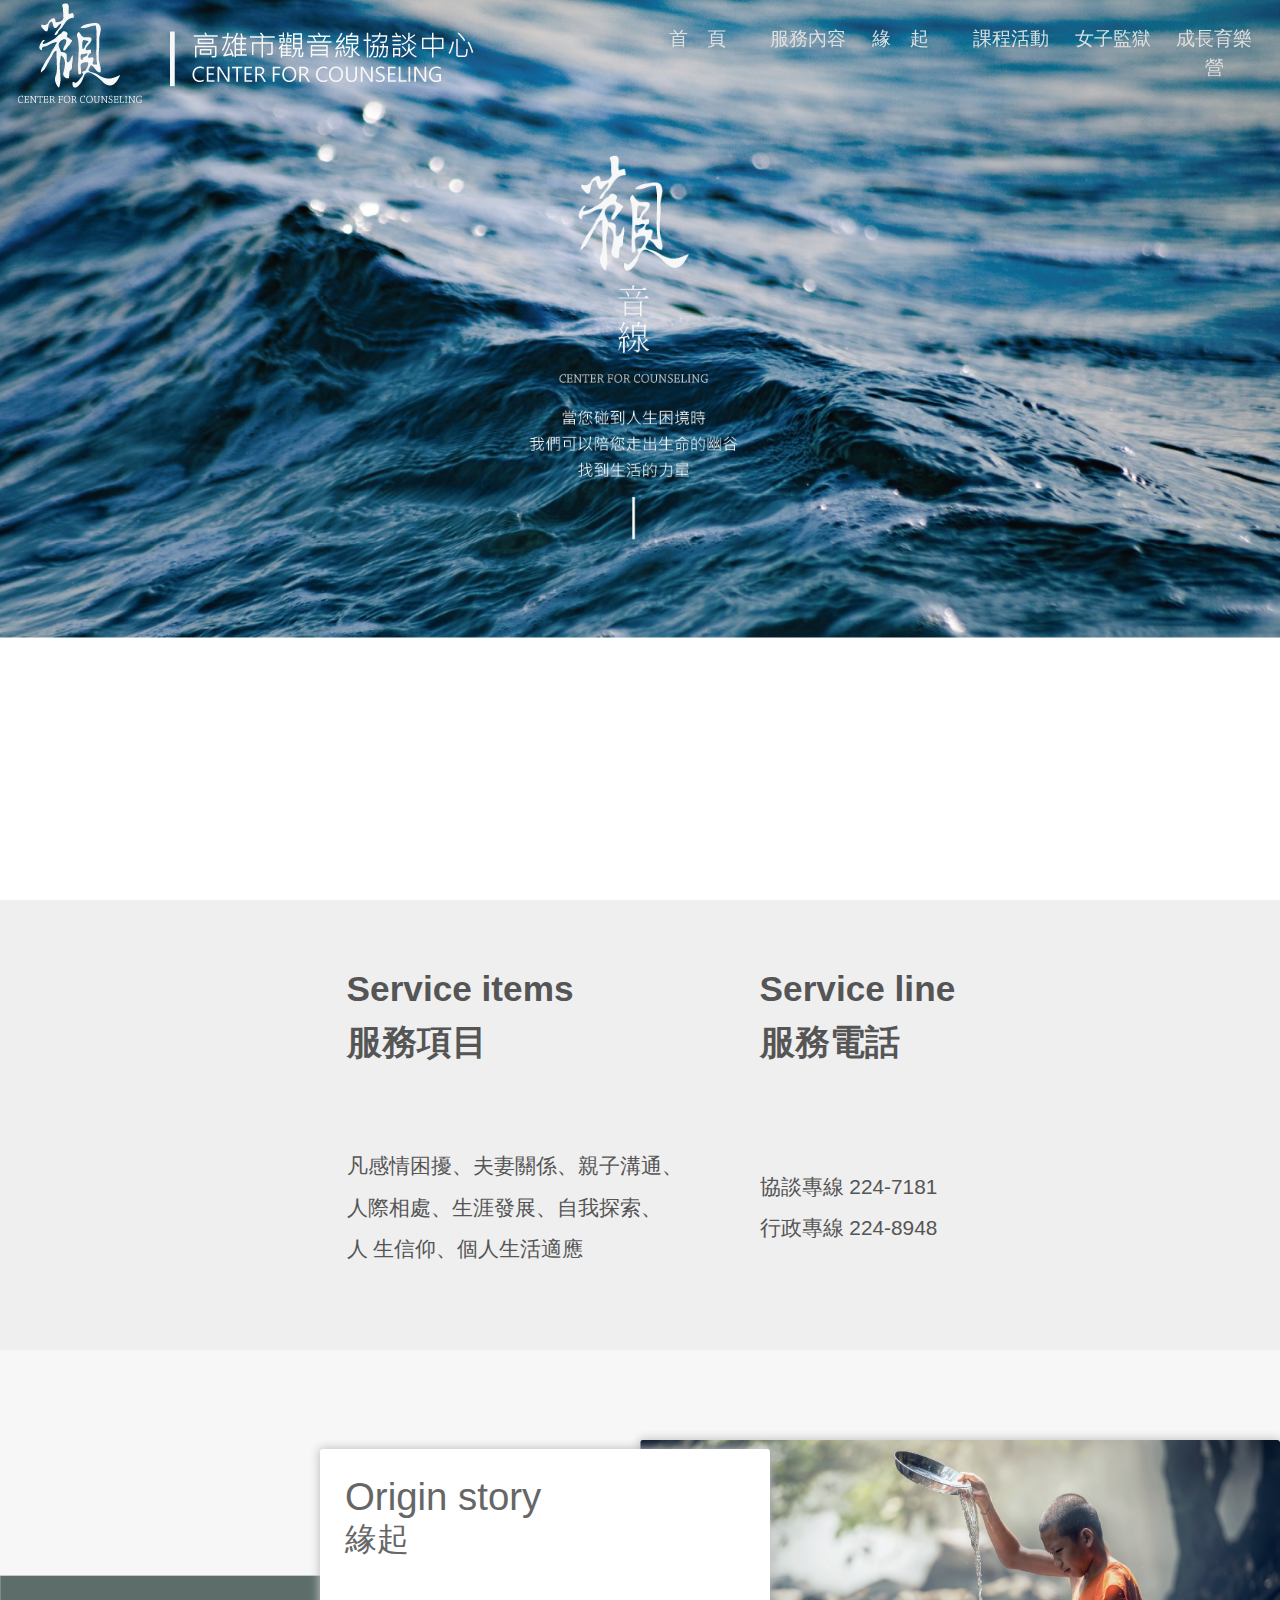
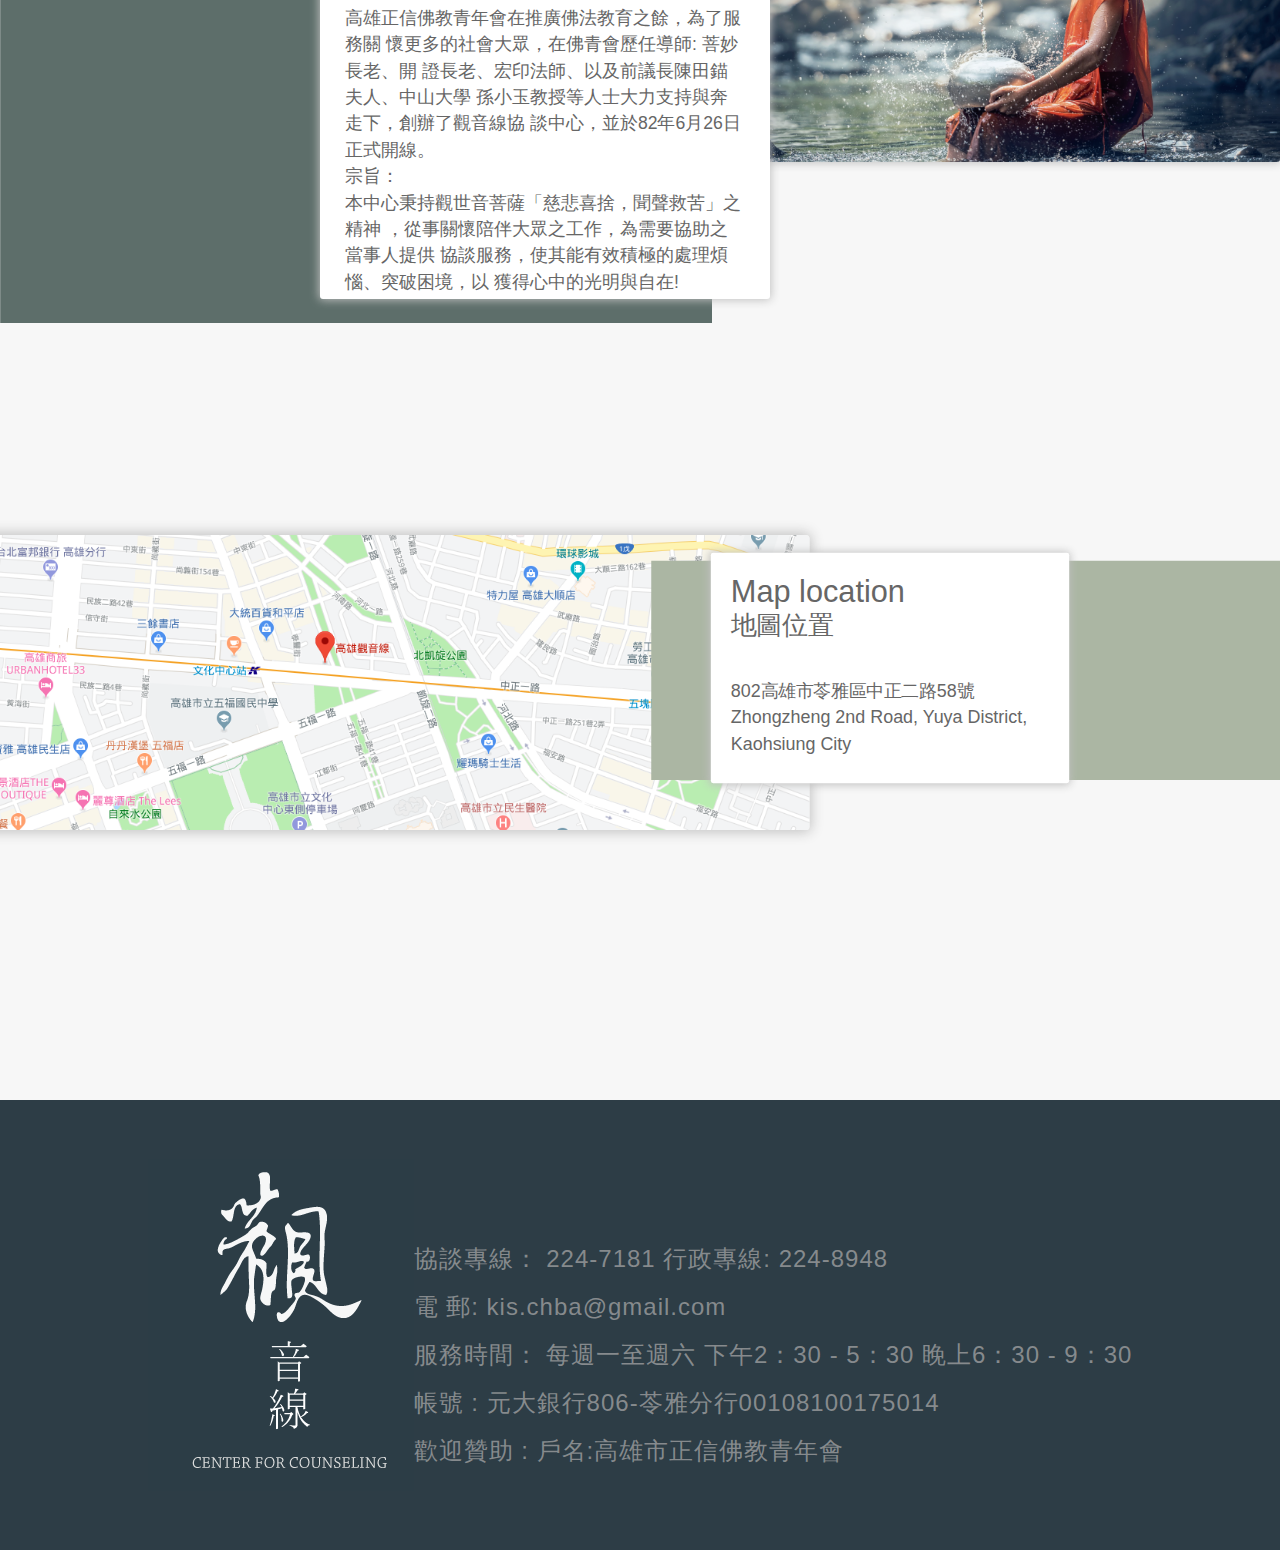
==== index.html @ 5aa3b1d0 "Revise index style" ====
<!DOCTYPE html>
<html lang="en" dir="ltr" id='main'>

<head>
  <script src="https://code.jquery.com/jquery-3.4.0.js" integrity="sha256-DYZMCC8HTC+QDr5QNaIcfR7VSPtcISykd+6eSmBW5qo=" crossorigin="anonymous"></script>
  <link href="https://stackpath.bootstrapcdn.com/bootstrap/4.3.1/css/bootstrap.min.css" rel="stylesheet" integrity="sha384-ggOyR0iXCbMQv3Xipma34MD+dH/1fQ784/j6cY/iJTQUOhcWr7x9JvoRxT2MZw1T" crossorigin="anonymous">
  <script src="https://stackpath.bootstrapcdn.com/bootstrap/4.3.1/js/bootstrap.min.js" integrity="sha384-JjSmVgyd0p3pXB1rRibZUAYoIIy6OrQ6VrjIEaFf/nJGzIxFDsf4x0xIM+B07jRM" crossorigin="anonymous"></script>
  <!-- <link href="index.css" rel="stylesheet"> -->
  <meta charset="utf-8">
  <title>高雄市觀音線協談中心</title>
  <script type="text/javascript">
  $(function() {
    const  w = Math.max(document.documentElement.clientWidth, window.innerWidth || 0);
    const  h = Math.max(document.documentElement.clientHeight, window.innerHeight || 0);

    $(window).scroll(function() {
      $('html').scrollTop() != 0 ? $('#nav').addClass('bb') : $('#nav').removeClass('bb');
    });

    $("#goService").click(function() {
      $([document.documentElement, document.body]).animate({
          scrollTop: $("#s2").offset().top - h * 0.11
      }, 300, 'swing');
    });

    $("#goStory").click(function() {
      $([document.documentElement, document.body]).animate({
          scrollTop: $("#s3").offset().top - h * 0.02
      }, 300, 'swing');
    });
  })
  </script>
  <style lang="">
    /* config */
    html {
      /* overflow: hidden; */
    }

    div {
      /* box-shadow: 0 0 0 1px silver; */
      background-position: center; /* Cente image */
      background-repeat: no-repeat; /* Do not repeat the image */
      background-size: contain; /* Resize the background image to cover the entire container */
    }

    .bb {
      opacity: 1;
      background: rgba(48,48,48, 0.9)!important;
      box-shadow: 0 1px 2px 0 silver;
    }
    /* config */

    /* header */
    

    #nav {
      background: transparent;
      display: flex;
      width: 100%;
      transition: .3s;
    }

    nav > a, nav > div {
      min-width: 50%;
      flex: 1;
    }

    .logo {
      background-image: url('./asset/index/LOGO.png');
      flex: 1;
    }

    .collapse.navbar-collapse {
      height: 100%;
    }

    .banner {
      background: transparent;
      color: #fff;
      width: 100%;
      height: 12vh;
      display: flex;
    }

    .navbar-nav {
      width: 100%;
      display: flex;
      padding-right: 15px;
    }

    .nav-link {
      color: rgb(222,222,222)!important;
      text-align: center;
      font-size: 1.2em;
      transition: .2s;
      /* cursor: pointer; */
    }

    .nav-link:hover {
      color: rgb(239,239,239)!important;
      cursor: pointer;

    }

    .nav-item {
      flex: 1;
    }

    .ls-1e {
      letter-spacing: 1em;
    }

    /* header */

    /* body */

    .main-container {
      /* overflow: auto;
      
      height: 100vh; */
      overflow-X: hidden;
    }

    .main-container::-webkit-scrollbar {
      width: 10px;
    }
    
    .main-container::-webkit-scrollbar-thumb {
      background: #666;
      border-radius: 20px;
    }

    .main-container::-webkit-scrollbar-track {
      background: rgba(48,48,48, 0.1);
      /* border-radius: 20px; */
    }

    section {
      width: 100%;
      position: relative;
    }

    .section-1 {
      height: 100vh;
      /* background-image: url('./asset/index/P1_1.png'); */
    }

    .section-1 img{
      transform: scale(1.15);
      width: 100%;
    }

    .section-2 {
      height: 50vh;
      background-color: rgb(239,239,240);
      display: flex;
      justify-content: center;
      align-self: center;
    }

    .service-info {
      width: 60%;
      table-layout: fixed;
      height: 85%;
      position: relative;
      left: 7%;
      top: 3%;
    }

    .service-info th {
      font-size: 2.2em!important;
    }

    .service-info th:nth-child(2) {
      padding: 30px
    }

    .service-info td {
      line-height: 2em;
      font-size: 1.3em;
    }

    .service-info td:nth-child(2) {
      padding: 30px
    }

    .service-info th, .service-info td {
      color: #555;
      /* text-align: center; */
    }

    .section-3 {
      height: 150vh;
      background-color: rgb(247,247,247);
      position: relative;
    }

    .p1 {
      right: 0;
      top: 10vh;
      z-index: 1;
    }
    .p1 img {
      width: 50vw;
    }

    .p2 {
      top: 11vh;
      left: 25vw;
      width: 30vw;
      min-width: 450px;
      height: 30vw;
      min-height: 450px;
      background: #fff;
      padding: 25px;
      z-index: 1;
      color: #666;
      font-size: 1.1em;
    }

    .p3 {
      top: 25vh;
    }

    .p3 img {
      width: 73%  ;
    }

    .p4 {
      width: 55vw;
      height: 40vh;
      top: 85vh;
    }

    .p4 img {
      width: 100%;
      transform: scale(1.3);
      margin-top: 6vh;
    }

    .p5 {
      transform: scale(0.8);
      width: 35vw;
      height: 32vh;
      top: 86vh;
      right: 13vw;
      background: #fff;
      
      padding: 25px;
      z-index: 1;
      color: #666;
      font-size: 1.4em;
      z-index: 2;
    }

    .p6 {
      right: 0;
      top: 90vh;
    }

    .section-3 > div {
      position: absolute;
    }
    .section-4 {
      height: 50vh;
      display: flex;
      justify-content: center;
      align-items: center;
      background-image: url('./asset/index/pp.png');
      font-size: 1.5em;
      color: #a9a9a9b8;
      line-height: 2em;
      letter-spacing: 1px;
      background: #2d3d46;
    }

    .section-4 div {
      padding-top: 60px;
    }

    .p2, .p5, .p4 img, .p1 img {
      box-shadow: 0px 0px 10px 1px silver;
      border-radius: 3px;
    }
    /* body */

  </style>
</head>
<body>
  <div class="main-container" id='main-container'>
      <div class='banner fixed-top'>
          <nav class="navbar navbar-expand-lg navbar-light" id='nav'>
            <a class="navbar-brand" href="./index.html">
              <img src="./asset/index/LOGO.png" alt="home">
            </a>
            <button class="navbar-toggler" type="button" data-toggle="collapse" data-target="#navbarNavDropdown" aria-controls="navbarNavDropdown" aria-expanded="false" aria-label="Toggle navigation">
              <span class="navbar-toggler-icon"></span>
            </button>
            <div class="collapse navbar-collapse" id="navbarNavDropdown">
              <ul class="navbar-nav">
                <li class="nav-item active">
                  <a class="nav-link ls-1e" href="./index.html">首頁<span class="sr-only">(current)</span></a>
                </li>
                <li class="nav-item">
                  <a class="nav-link"  id='goService'>服務內容</a>
                </li>
                <li class="nav-item"> 
                  <a class="nav-link ls-1e"  id="goStory">緣起</a>
                </li>
                <li class="nav-item">
                  <a class="nav-link" href="#">課程活動</a>
                </li>
                <li class="nav-item">
                  <a class="nav-link" href="#">女子監獄</a>
                </li>
                <li class="nav-item">
                  <a class="nav-link" href="#">成長育樂營</a>
                </li>
              </ul>
            </div>
          </nav>
        </div>
    <section class='section-1' id='s1'>
      <img src="./asset/index/P1_1.png" alt="" />
    </section>
    <section class='section-2' id='s2'>
      <table class='service-info'>
        <tr>
          <th>
            Service items<br/>服務項目
          </th>
          <th>
            Service line<br/>服務電話
          </th>
        </tr>
        <tr>
          <td>凡感情困擾、夫妻關係、親子溝通、<br/>
              人際相處、生涯發展、自我探索、<br/>人
              生信仰、個人生活適應
          </td>
          <td>
              協談專線  224-7181<br/>行政專線  224-8948	
          </td>
        </tr>
      </table>
    </section>
    <section class='section-3' id='s3'>
      <div class="p1">
        <img src="./asset/index/P1_1_3.png" alt="">
      </div>
      <div class="p2">
        <h2>
          <span style="font-size: 1.2em">
            Origin story
          </span>
          <br/>
          緣起
          <br/>
          <br/>
        </h2>
        高雄正信佛教青年會在推廣佛法教育之餘，為了服務關
        懷更多的社會大眾，在佛青會歷任導師: 菩妙長老、開
        證長老、宏印法師、以及前議長陳田錨夫人、中山大學
        孫小玉教授等人士大力支持與奔走下，創辦了觀音線協
        談中心，並於82年6月26日正式開線。<br/>
        宗旨：<br/>
        本中心秉持觀世音菩薩「慈悲喜捨，聞聲救苦」之精神
        ，從事關懷陪伴大眾之工作，為需要協助之當事人提供
        協談服務，使其能有效積極的處理煩惱、突破困境，以
        獲得心中的光明與自在!
      </div>
      <div class="p3">
        <img src="./asset/index/P1_1_1.png" alt="">
      </div>
      <div class="p4">
        <a href="https://www.google.com/maps/place/%E9%AB%98%E9%9B%84%E8%A7%80%E9%9F%B3%E7%B7%9A/@22.6297748,120.3186399,17z/data=!4m5!3m4!1s0x0:0xa6918ec78e7b6a07!8m2!3d22.6303739!4d120.3194124">
          <img src="./asset/index/M1.png" alt="">
        </a>
      </div>
      <div class="p5">
        <h2>
          <span style="font-size: 1.2em">
              Map location
          </span>
          <br/>
          地圖位置
          <br/>
          <br/>
        </h2>
        802高雄市苓雅區中正二路58號
        <br/>
        Zhongzheng 2nd Road, Yuya District, Kaohsiung City
      </div>
      <div class="p6">
        <img src="./asset/index/P1_1_2.png" alt="">
      </div>
    </section>
    <section class='section-4'>
      <img src="./asset/index/PPLOGO.png" alt="">
      <div>
        協談專線：  224-7181  行政專線: 224-8948<br/>
        電    郵:   kis.chba@gmail.com<br/>
        服務時間：  每週一至週六  下午2：30 - 5：30 睌上6：30 - 9：30<br/>
        帳號 :      元大銀行806-苓雅分行00108100175014<br/>
        歡迎贊助 :  戶名:高雄市正信佛教青年會<br/>
      </div>
    </section>
  </div>
</body>

</html>
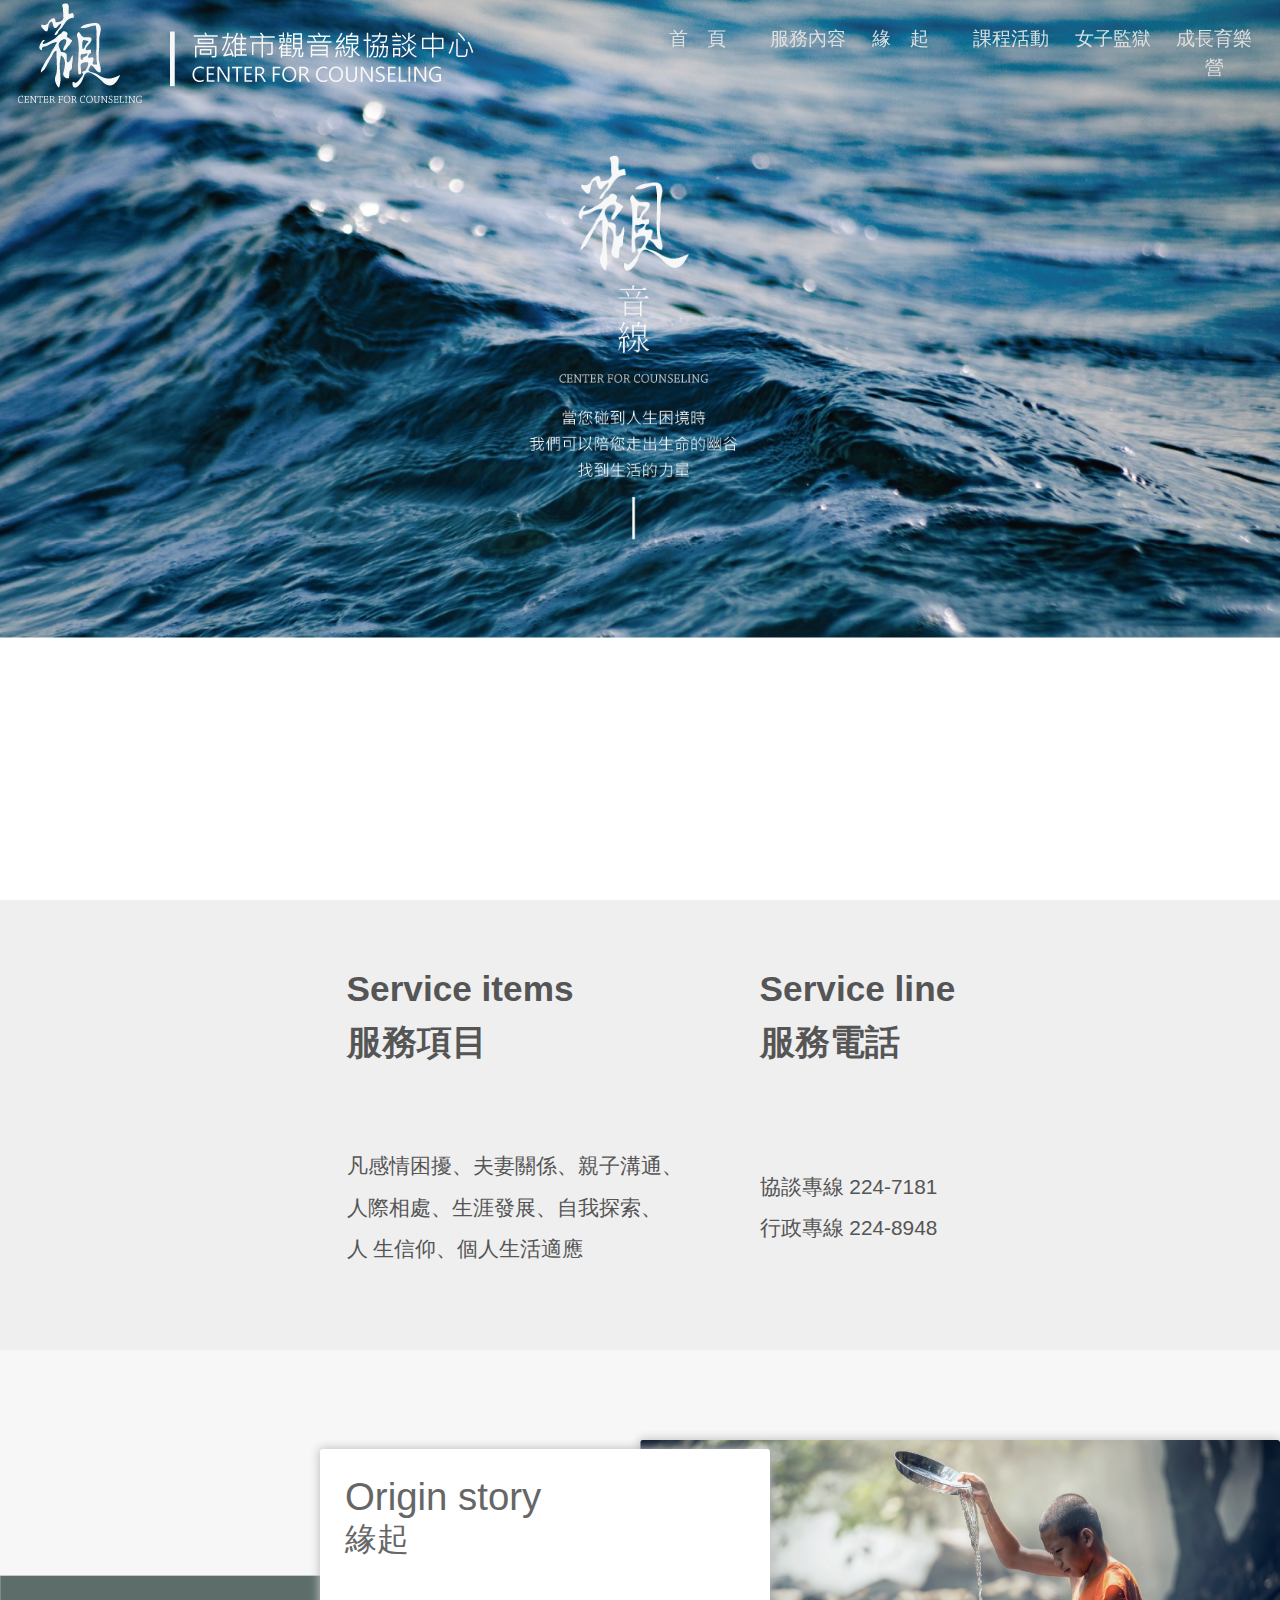
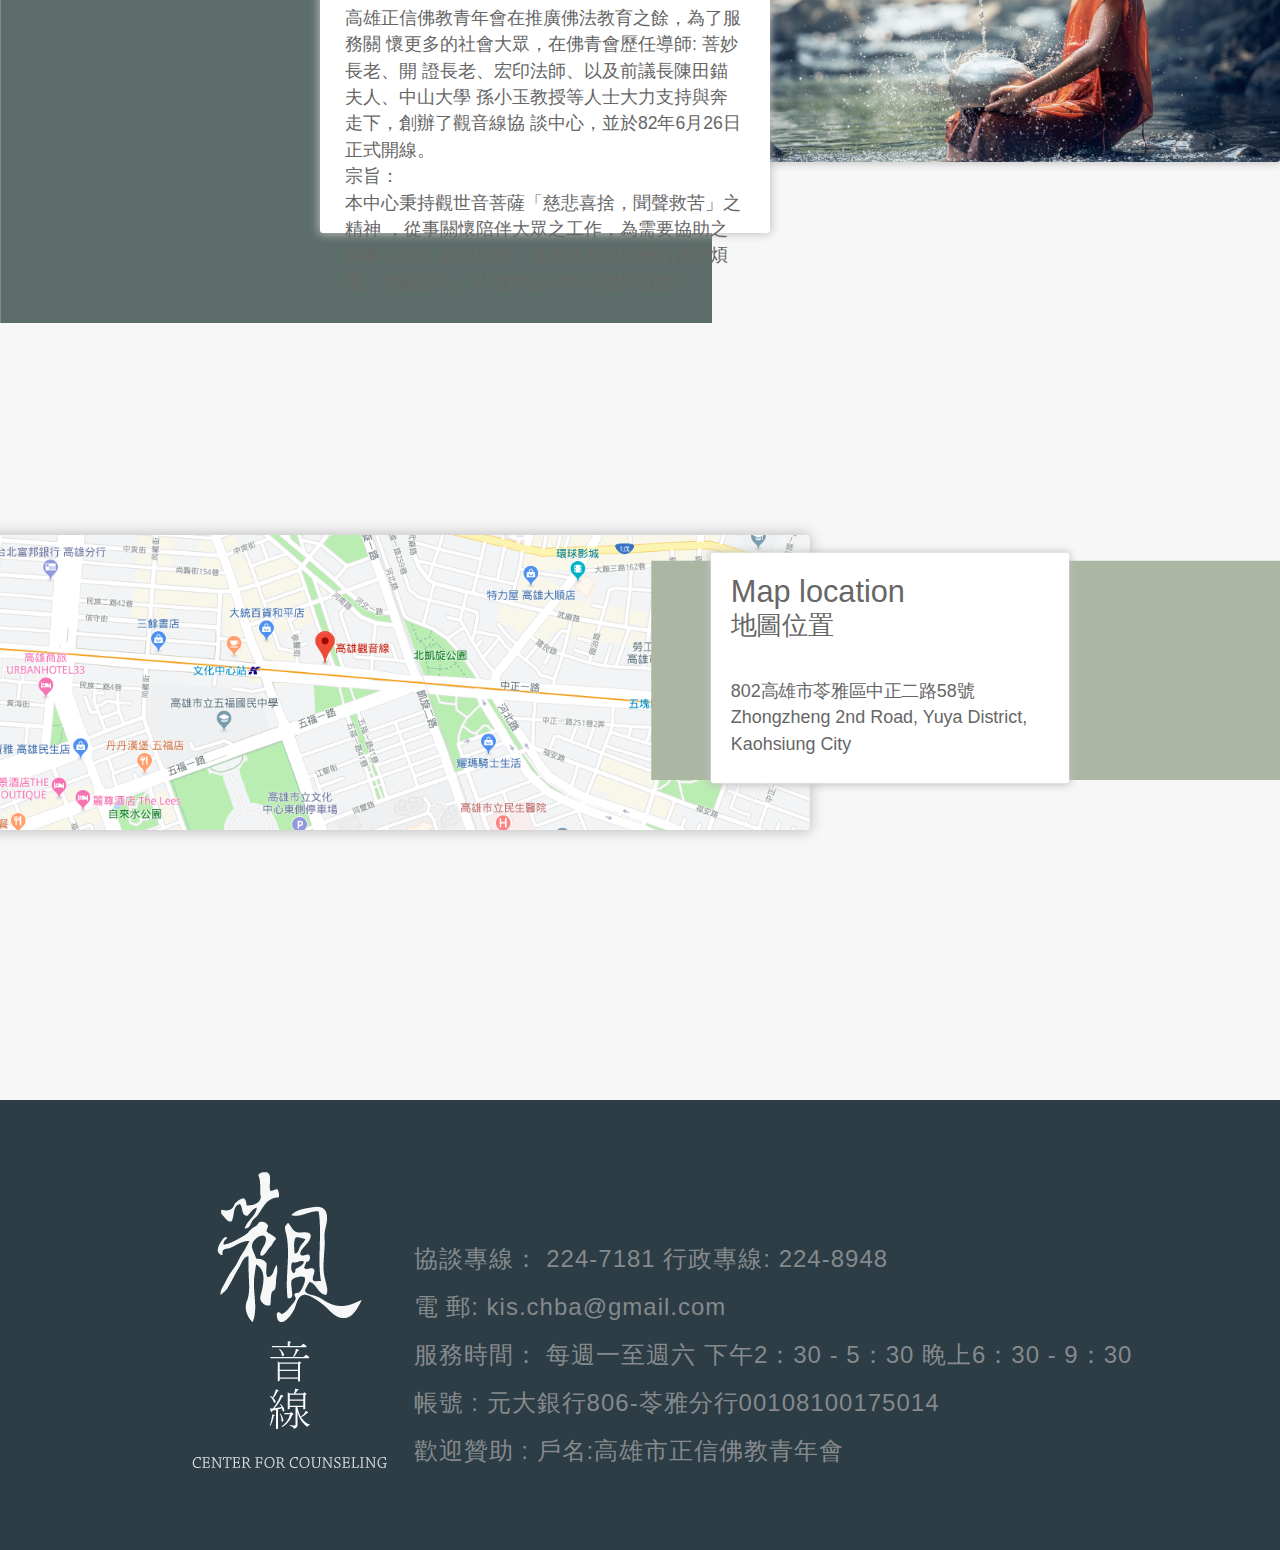
==== commit 0026d748: "Revise index 1440" ====
--- a/index.html
+++ b/index.html
@@ -260,6 +260,7 @@
 
     .section-3 > div {
       position: absolute;
+      min-height: 260px;
     }
     .section-4 {
       height: 50vh;
@@ -288,38 +289,38 @@
 </head>
 <body>
   <div class="main-container" id='main-container'>
-      <div class='banner fixed-top'>
-          <nav class="navbar navbar-expand-lg navbar-light" id='nav'>
-            <a class="navbar-brand" href="./index.html">
-              <img src="./asset/index/LOGO.png" alt="home">
-            </a>
-            <button class="navbar-toggler" type="button" data-toggle="collapse" data-target="#navbarNavDropdown" aria-controls="navbarNavDropdown" aria-expanded="false" aria-label="Toggle navigation">
-              <span class="navbar-toggler-icon"></span>
-            </button>
-            <div class="collapse navbar-collapse" id="navbarNavDropdown">
-              <ul class="navbar-nav">
-                <li class="nav-item active">
-                  <a class="nav-link ls-1e" href="./index.html">首頁<span class="sr-only">(current)</span></a>
-                </li>
-                <li class="nav-item">
-                  <a class="nav-link"  id='goService'>服務內容</a>
-                </li>
-                <li class="nav-item"> 
-                  <a class="nav-link ls-1e"  id="goStory">緣起</a>
-                </li>
-                <li class="nav-item">
-                  <a class="nav-link" href="#">課程活動</a>
-                </li>
-                <li class="nav-item">
-                  <a class="nav-link" href="#">女子監獄</a>
-                </li>
-                <li class="nav-item">
-                  <a class="nav-link" href="#">成長育樂營</a>
-                </li>
-              </ul>
-            </div>
-          </nav>
+    <div class='banner fixed-top'>
+      <nav class="navbar navbar-expand-lg navbar-light" id='nav'>
+        <a class="navbar-brand" href="./index.html">
+          <img src="./asset/index/LOGO.png" alt="home">
+        </a>
+        <button class="navbar-toggler" type="button" data-toggle="collapse" data-target="#navbarNavDropdown" aria-controls="navbarNavDropdown" aria-expanded="false" aria-label="Toggle navigation">
+          <span class="navbar-toggler-icon"></span>
+        </button>
+        <div class="collapse navbar-collapse" id="navbarNavDropdown">
+          <ul class="navbar-nav">
+            <li class="nav-item active">
+              <a class="nav-link ls-1e" href="./index.html">首頁<span class="sr-only">(current)</span></a>
+            </li>
+            <li class="nav-item">
+              <a class="nav-link"  id='goService'>服務內容</a>
+            </li>
+            <li class="nav-item"> 
+              <a class="nav-link ls-1e"  id="goStory">緣起</a>
+            </li>
+            <li class="nav-item">
+              <a class="nav-link" href="./course.html">課程活動</a>
+            </li>
+            <li class="nav-item">
+              <a class="nav-link" href="#">女子監獄</a>
+            </li>
+            <li class="nav-item">
+              <a class="nav-link" href="#">成長育樂營</a>
+            </li>
+          </ul>
         </div>
+      </nav>
+    </div>
     <section class='section-1' id='s1'>
       <img src="./asset/index/P1_1.png" alt="" />
     </section>
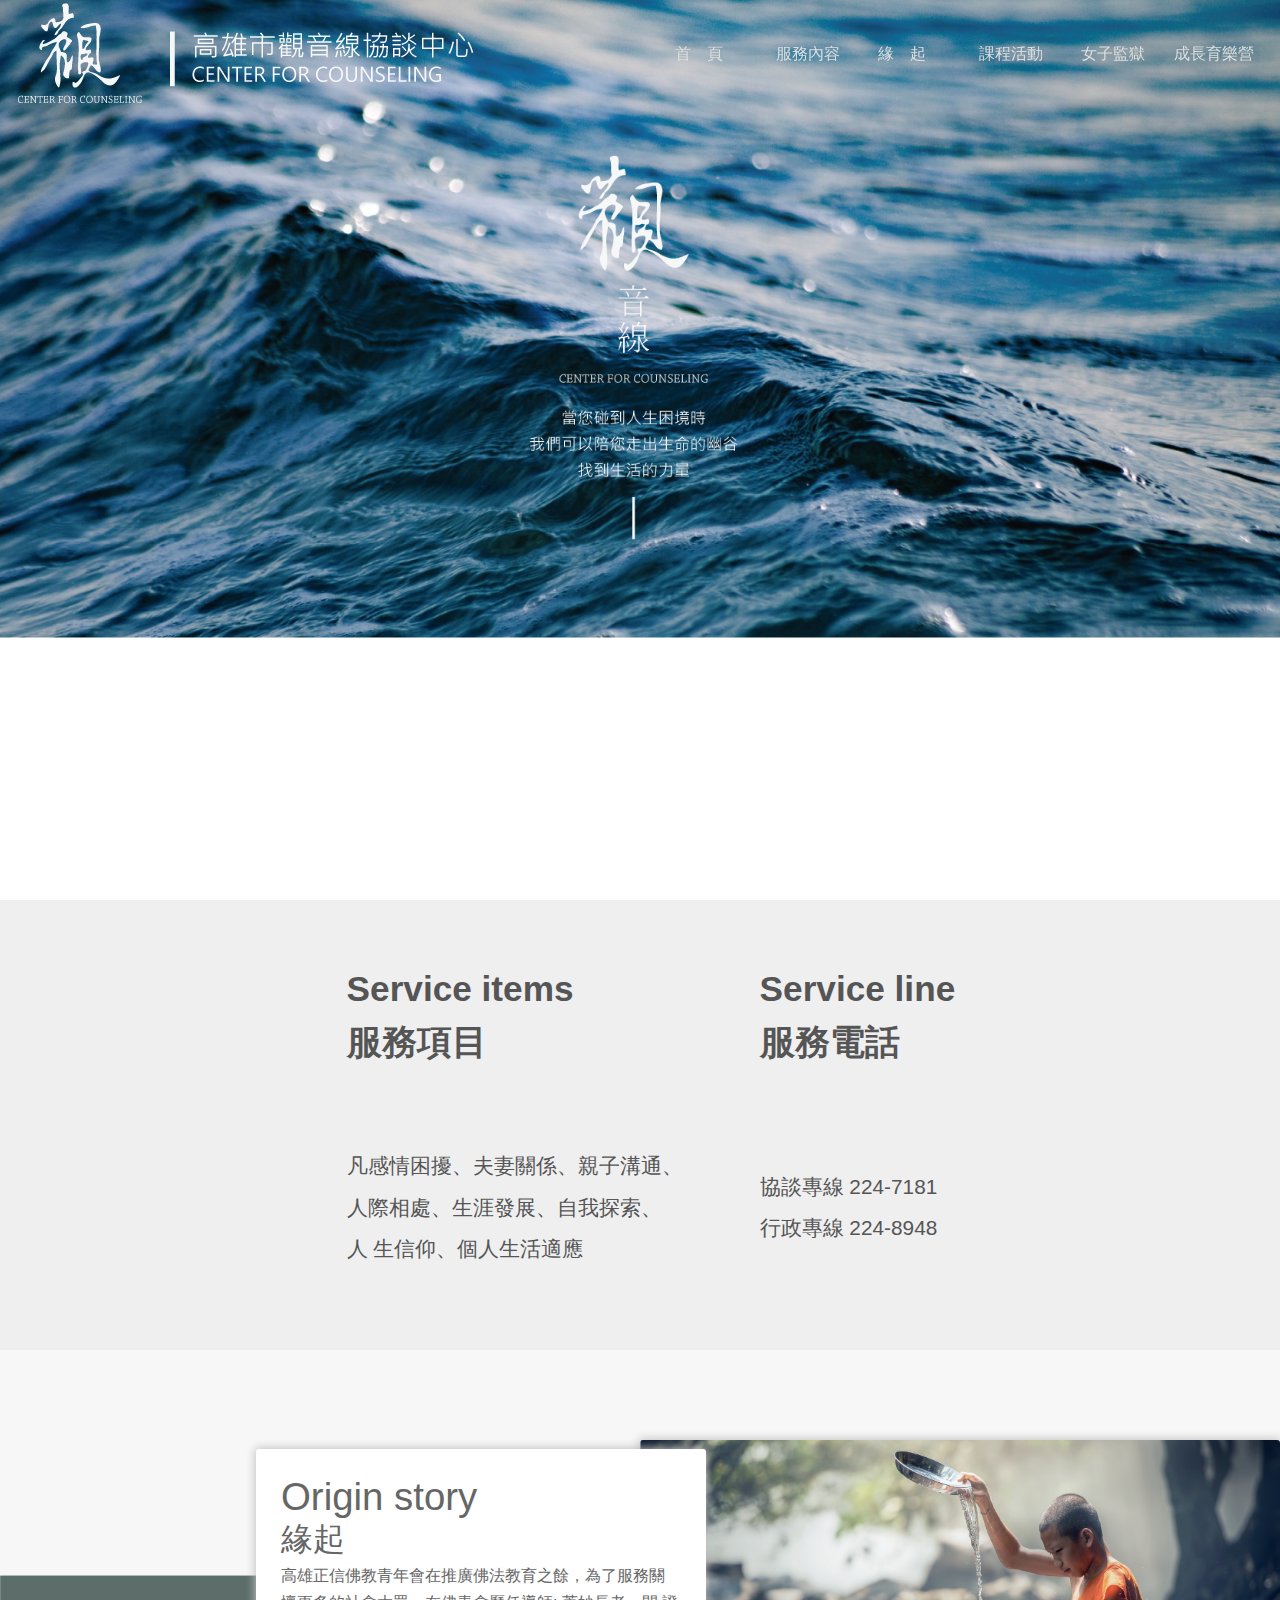
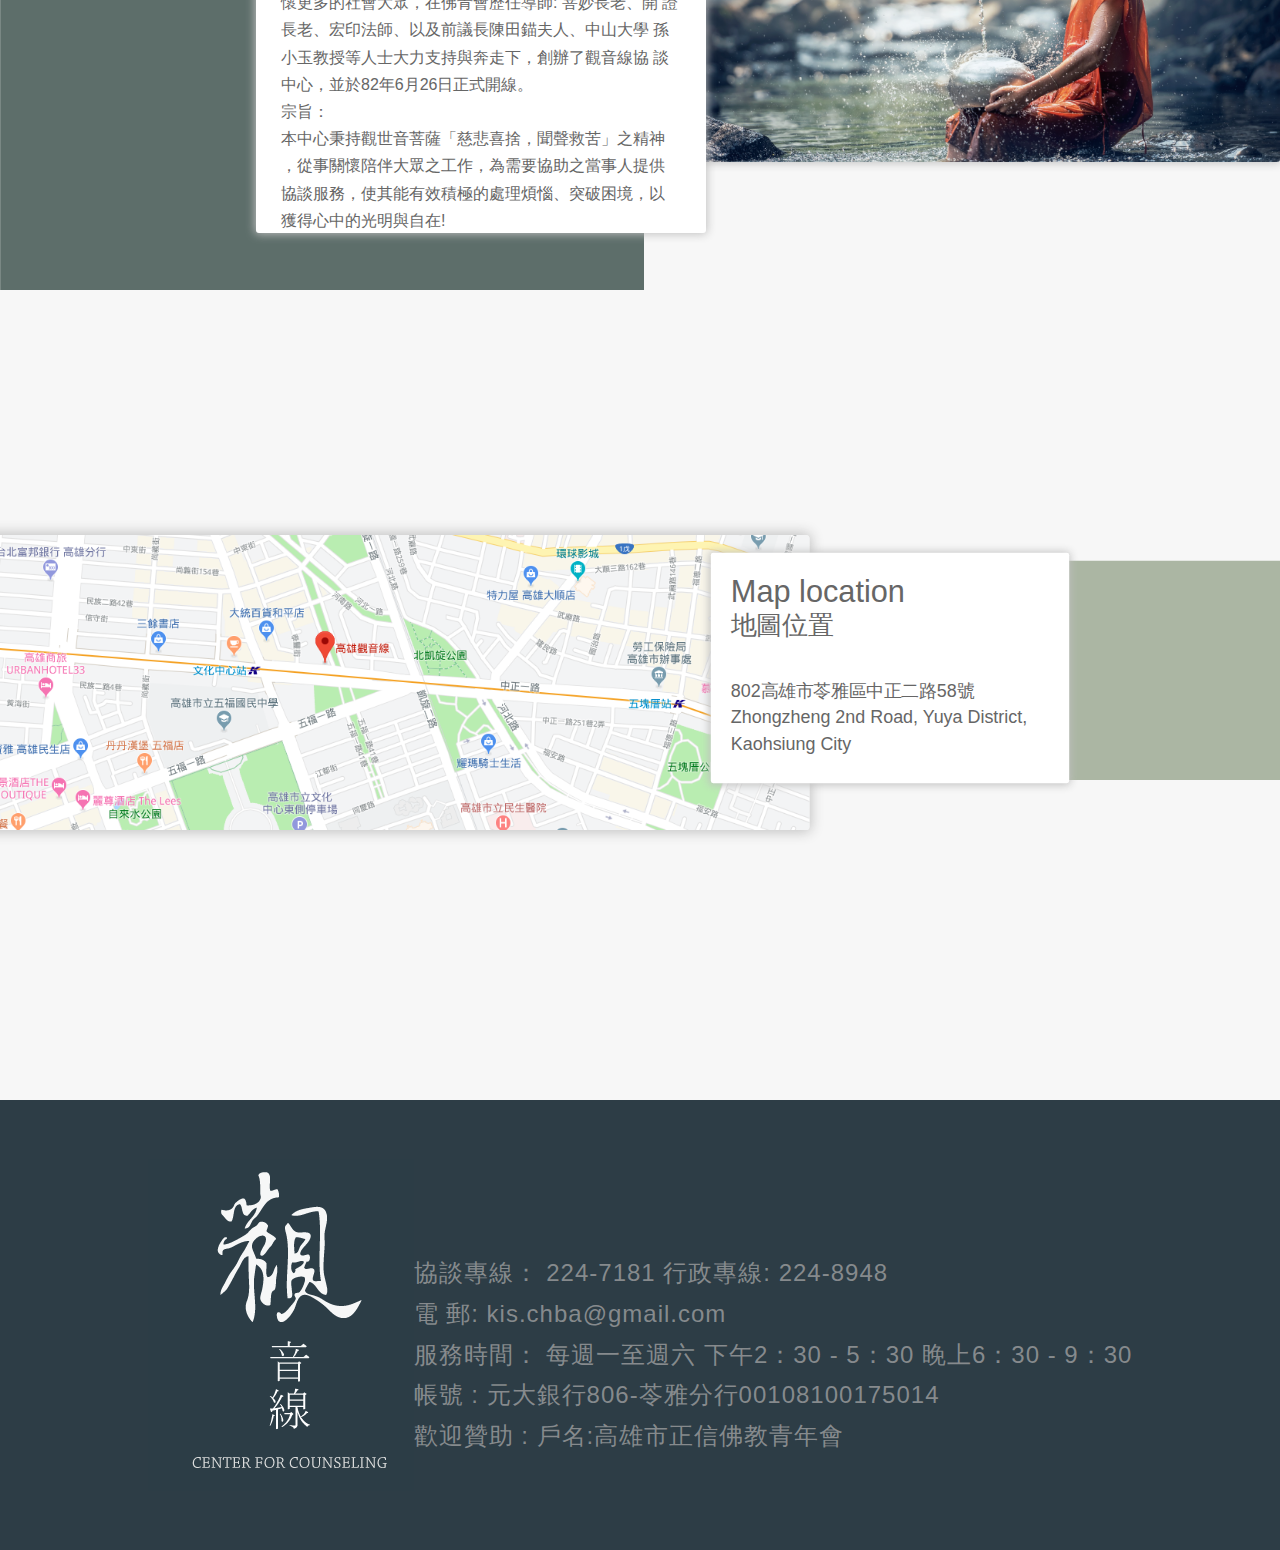
==== commit 8f6b60d2: "Add rwd position" ====
--- a/index.html
+++ b/index.html
@@ -51,13 +51,15 @@
     /* config */
 
     /* header */
-    
+
 
     #nav {
+      /* background: rgb(239,239,239)!important; */
       background: transparent;
       display: flex;
       width: 100%;
       transition: .3s;
+      color: #000;
     }
 
     nav > a, nav > div {
@@ -90,6 +92,7 @@
 
     .nav-link {
       color: rgb(222,222,222)!important;
+      /* color: #fff; */
       text-align: center;
       font-size: 1.2em;
       transition: .2s;
@@ -116,7 +119,7 @@
 
     .main-container {
       /* overflow: auto;
-      
+
       height: 100vh; */
       overflow-X: hidden;
     }
@@ -124,7 +127,7 @@
     .main-container::-webkit-scrollbar {
       width: 10px;
     }
-    
+
     .main-container::-webkit-scrollbar-thumb {
       background: #666;
       border-radius: 20px;
@@ -206,7 +209,7 @@
 
     .p2 {
       top: 11vh;
-      left: 25vw;
+      left: 20vw;
       width: 30vw;
       min-width: 450px;
       height: 30vw;
@@ -216,6 +219,7 @@
       z-index: 1;
       color: #666;
       font-size: 1.1em;
+      line-height: 2em;
     }
 
     .p3 {
@@ -229,6 +233,7 @@
     .p4 {
       width: 55vw;
       height: 40vh;
+      z-index: 1;
       top: 85vh;
     }
 
@@ -245,9 +250,7 @@
       top: 86vh;
       right: 13vw;
       background: #fff;
-      
       padding: 25px;
-      z-index: 1;
       color: #666;
       font-size: 1.4em;
       z-index: 2;
@@ -256,6 +259,7 @@
     .p6 {
       right: 0;
       top: 90vh;
+      z-index: 0;
     }
 
     .section-3 > div {
@@ -270,7 +274,7 @@
       background-image: url('./asset/index/pp.png');
       font-size: 1.5em;
       color: #a9a9a9b8;
-      line-height: 2em;
+      line-height: 1.7em;
       letter-spacing: 1px;
       background: #2d3d46;
     }
@@ -284,7 +288,46 @@
       border-radius: 3px;
     }
     /* body */
-
+    @media only screen and (max-width: 1600px) {
+      .p2 h2{
+        height: 100px;
+      }
+
+      .p2 {
+        font-size: 1.1em;
+        line-height: 1.8em;
+      }
+    }
+
+    @media only screen and (max-width: 1440px) {
+      .nav-link {
+        font-size: 1em;
+      }
+
+      .p2 {
+        font-size: 1em !important;
+        line-height: 1.8em;
+      }
+
+      .section-3 > div {
+        min-height: 285px !important;
+      }
+
+      .p3 img {
+        width: 66%;
+      }
+    }
+
+    @media only screen and (max-width: 1281px) {
+      .p2 h2{
+        height: 80px;
+      }
+
+      .p2 {
+        font-size: 1em !important;
+        line-height: 1.7em;
+      }
+    }
   </style>
 </head>
 <body>
@@ -305,7 +348,7 @@
             <li class="nav-item">
               <a class="nav-link"  id='goService'>服務內容</a>
             </li>
-            <li class="nav-item"> 
+            <li class="nav-item">
               <a class="nav-link ls-1e"  id="goStory">緣起</a>
             </li>
             <li class="nav-item">
@@ -340,7 +383,7 @@
               生信仰、個人生活適應
           </td>
           <td>
-              協談專線  224-7181<br/>行政專線  224-8948	
+              協談專線  224-7181<br/>行政專線  224-8948
           </td>
         </tr>
       </table>
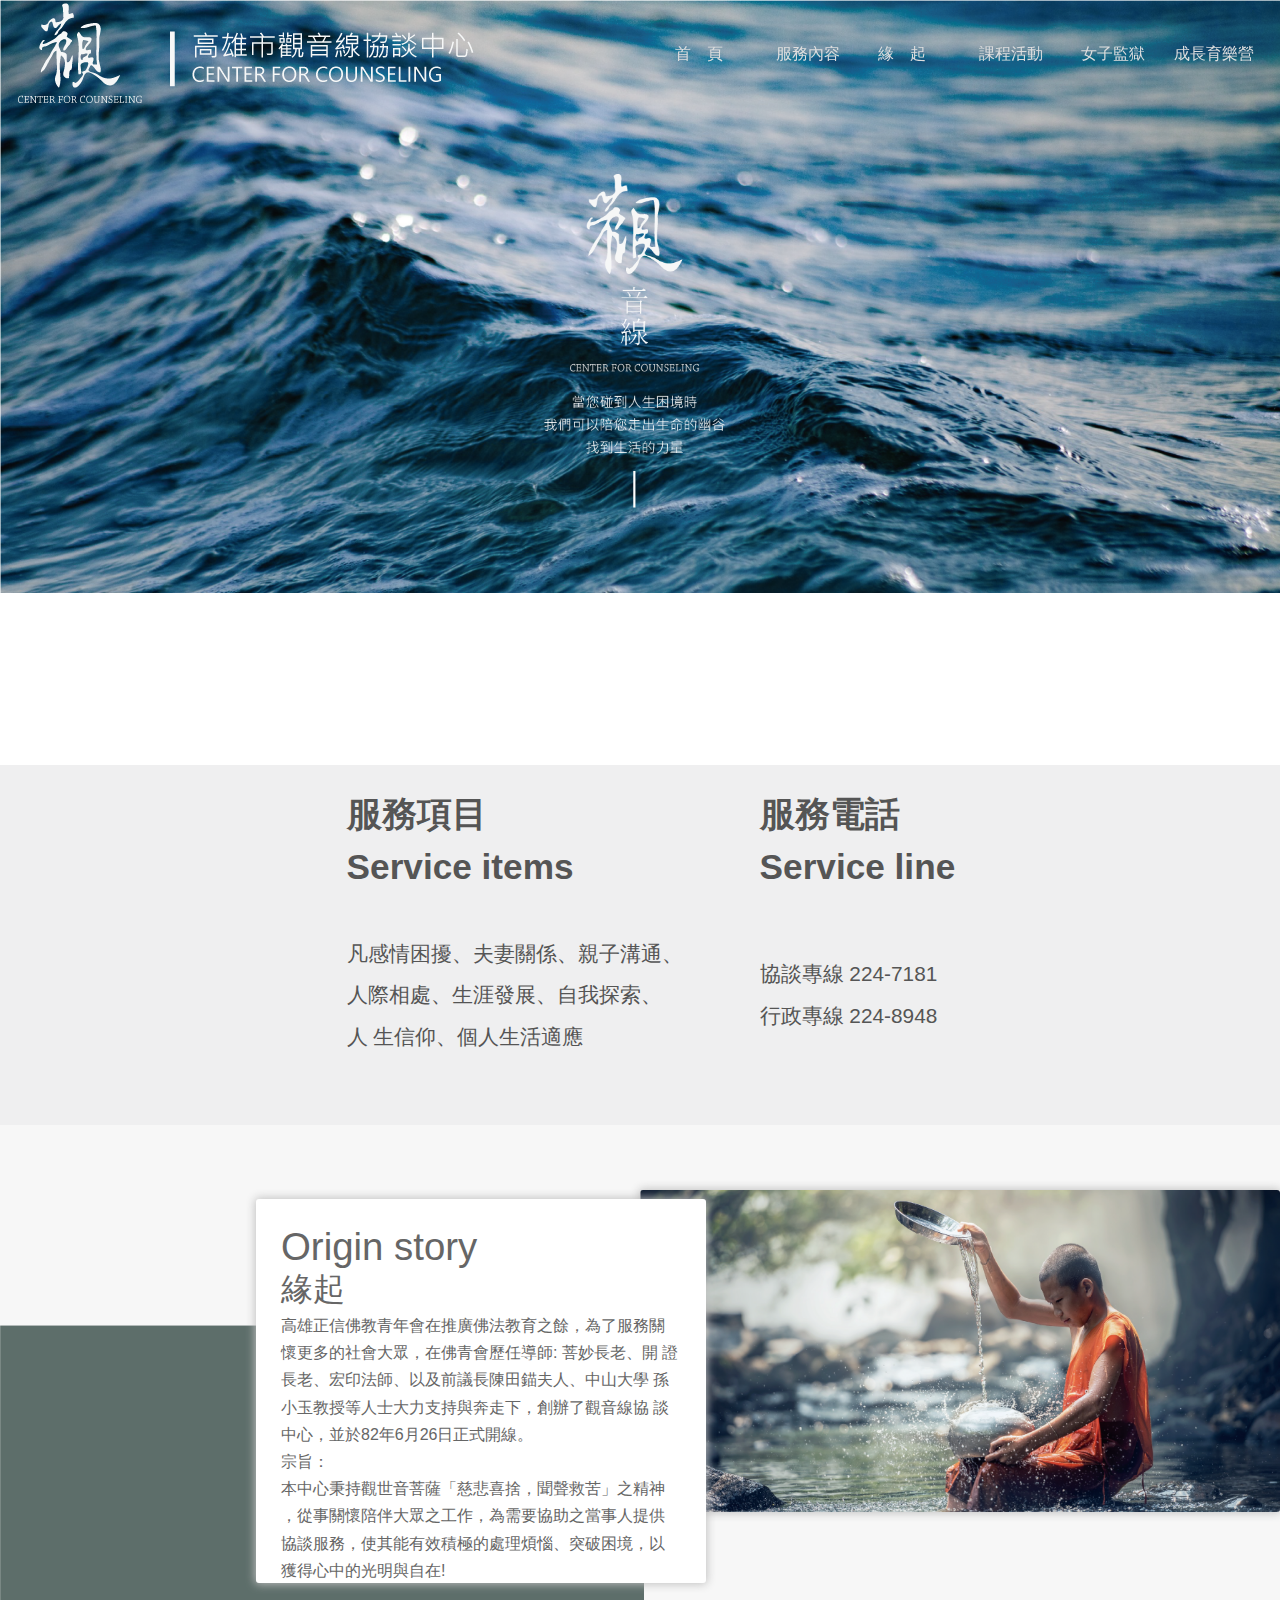
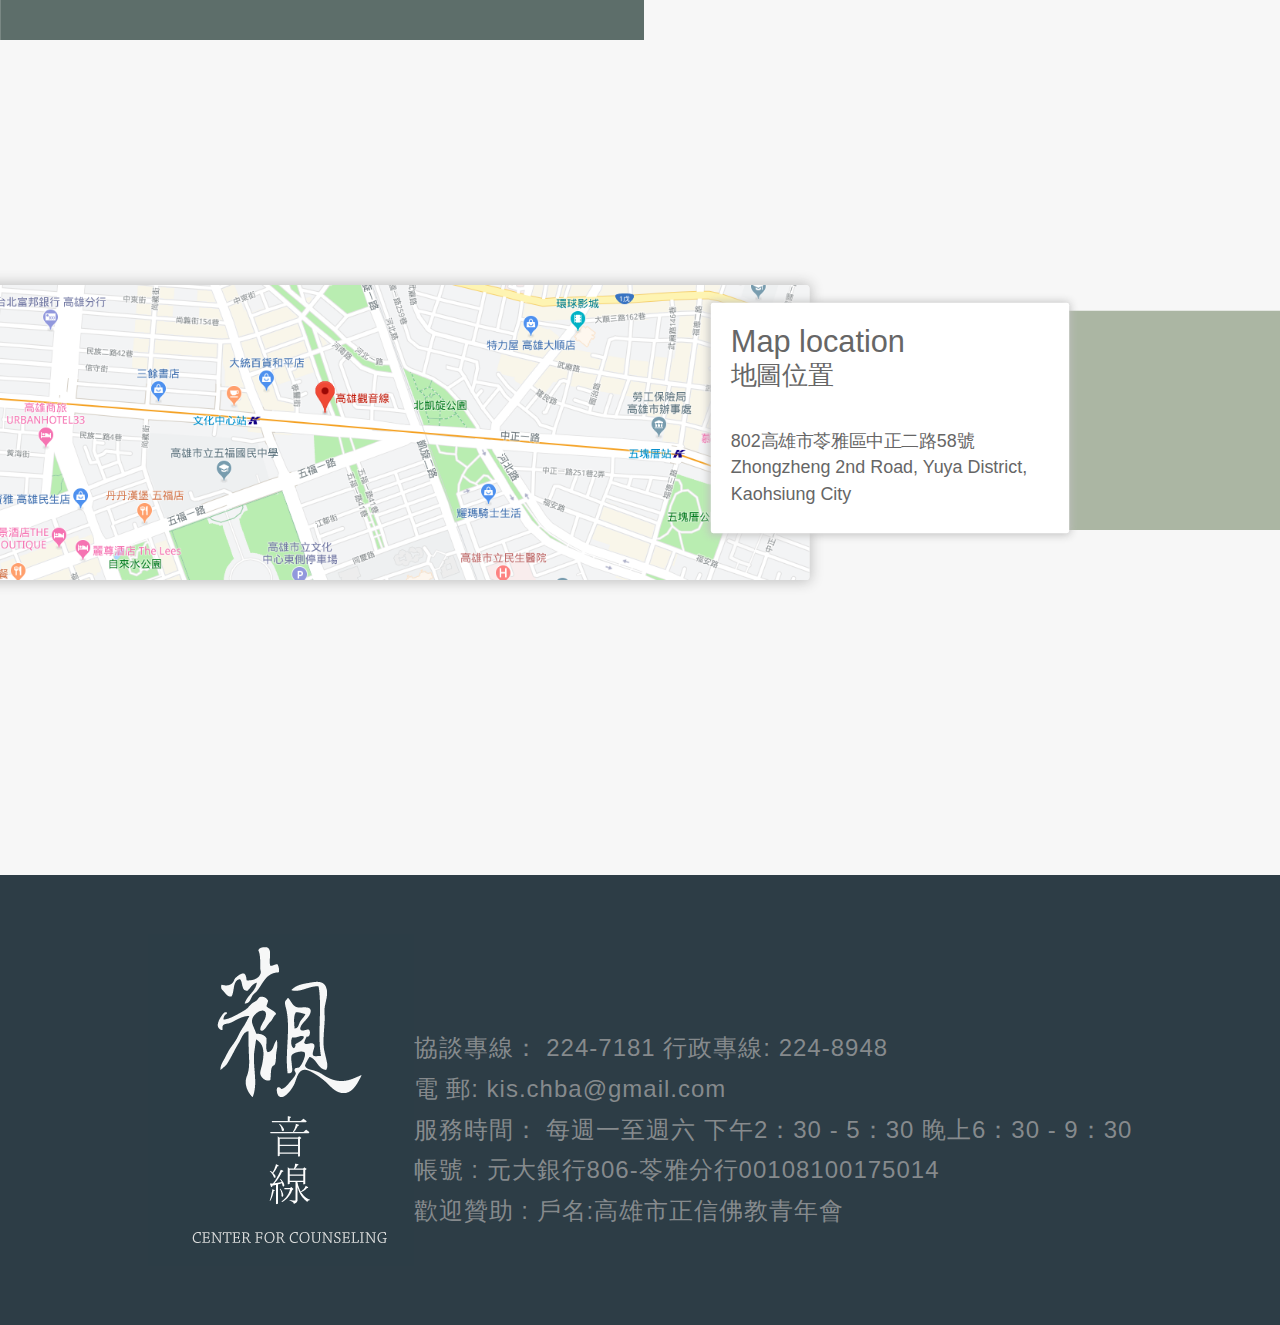
==== commit 0c214849: "Add jail" ====
--- a/index.html
+++ b/index.html
@@ -60,6 +60,10 @@
       width: 100%;
       transition: .3s;
       color: #000;
+
+      /* opacity: 1;
+      background: rgba(48,48,48, 0.9)!important;
+      box-shadow: 0 1px 2px 0 silver; */
     }
 
     nav > a, nav > div {
@@ -144,17 +148,18 @@
     }
 
     .section-1 {
-      height: 100vh;
+      height: 85vh;
       /* background-image: url('./asset/index/P1_1.png'); */
     }
 
     .section-1 img{
-      transform: scale(1.15);
+      /* transform: scale(1.15); */
+      /* height: 87%; */
       width: 100%;
     }
 
     .section-2 {
-      height: 50vh;
+      height: 40vh;
       background-color: rgb(239,239,240);
       display: flex;
       justify-content: center;
@@ -167,7 +172,7 @@
       height: 85%;
       position: relative;
       left: 7%;
-      top: 3%;
+      top: -2%;
     }
 
     .service-info th {
@@ -265,7 +270,9 @@
     .section-3 > div {
       position: absolute;
       min-height: 260px;
-    }
+      margin-top: -25px;
+    }
+
     .section-4 {
       height: 50vh;
       display: flex;
@@ -355,10 +362,10 @@
               <a class="nav-link" href="./course.html">課程活動</a>
             </li>
             <li class="nav-item">
-              <a class="nav-link" href="#">女子監獄</a>
+              <a class="nav-link" href="./femalejail.html">女子監獄</a>
             </li>
             <li class="nav-item">
-              <a class="nav-link" href="#">成長育樂營</a>
+              <a class="nav-link" href="./growth.html">成長育樂營</a>
             </li>
           </ul>
         </div>
@@ -371,10 +378,10 @@
       <table class='service-info'>
         <tr>
           <th>
-            Service items<br/>服務項目
+            服務項目<br/>Service items
           </th>
           <th>
-            Service line<br/>服務電話
+            服務電話<br/>Service line
           </th>
         </tr>
         <tr>
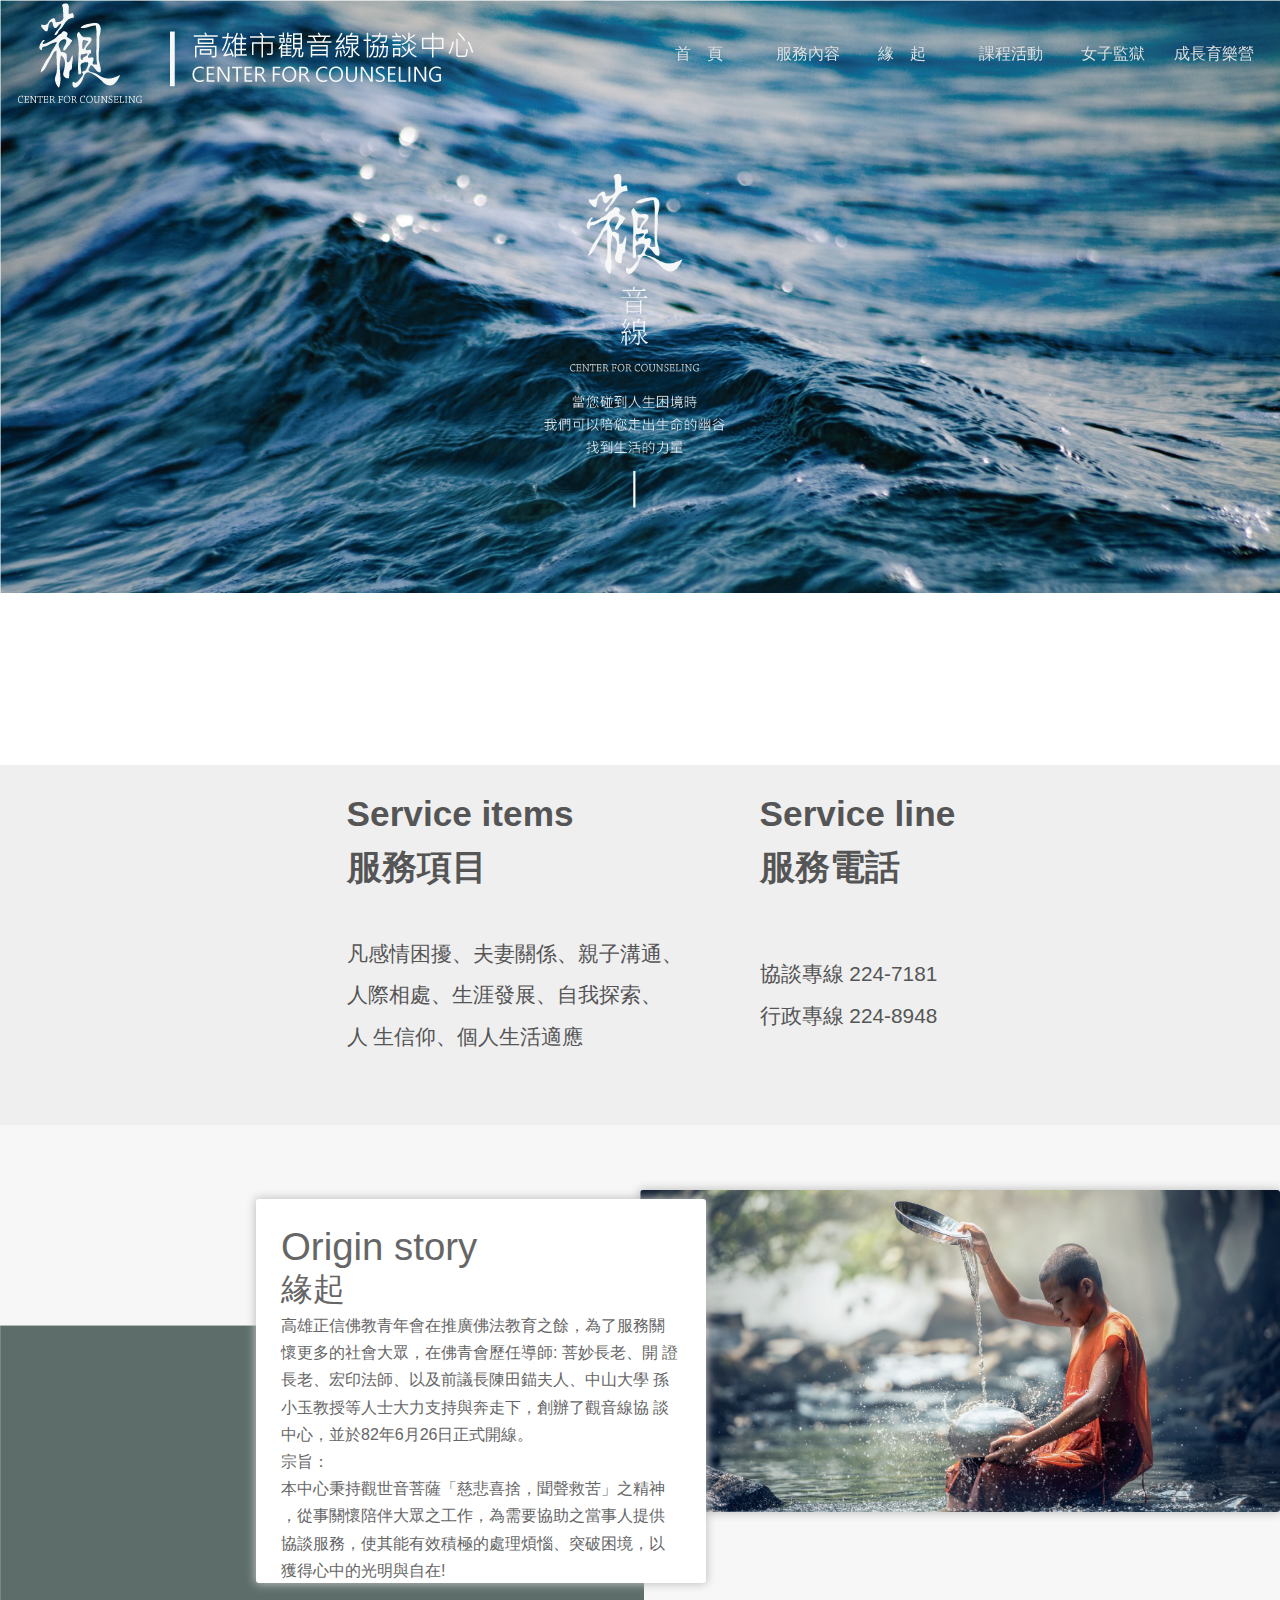
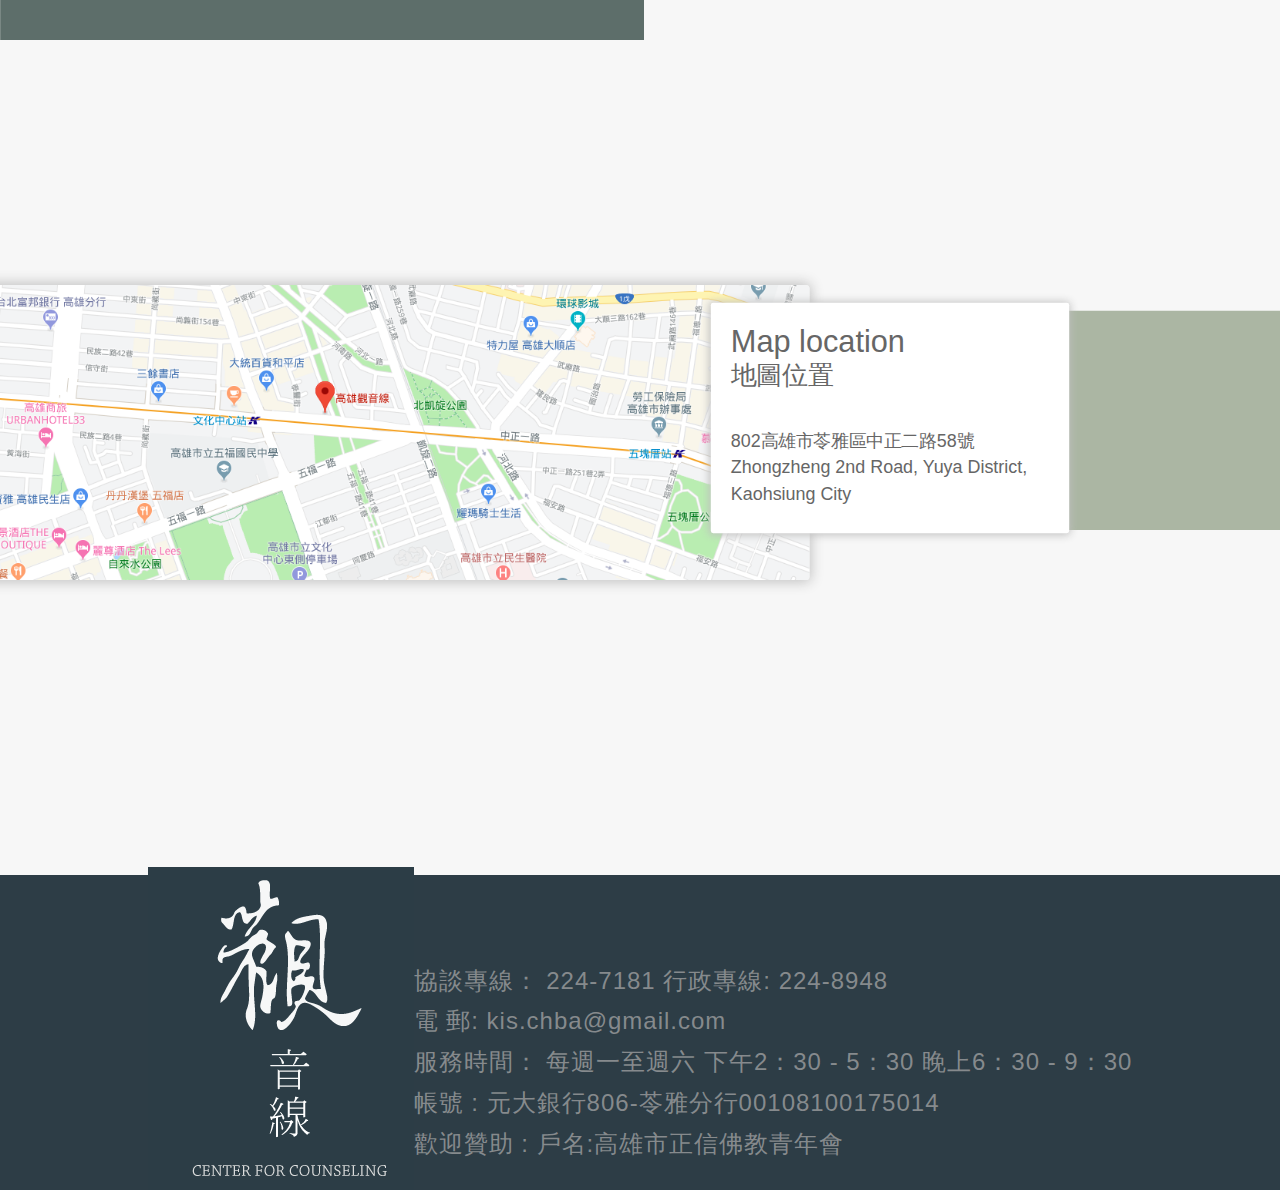
==== commit d7e38fcd: "Finsh" ====
--- a/index.html
+++ b/index.html
@@ -274,7 +274,7 @@
     }
 
     .section-4 {
-      height: 50vh;
+      height: 35vh;
       display: flex;
       justify-content: center;
       align-items: center;
@@ -378,10 +378,10 @@
       <table class='service-info'>
         <tr>
           <th>
-            服務項目<br/>Service items
+            Service items<br/>服務項目
           </th>
           <th>
-            服務電話<br/>Service line
+            Service line<br/>服務電話
           </th>
         </tr>
         <tr>
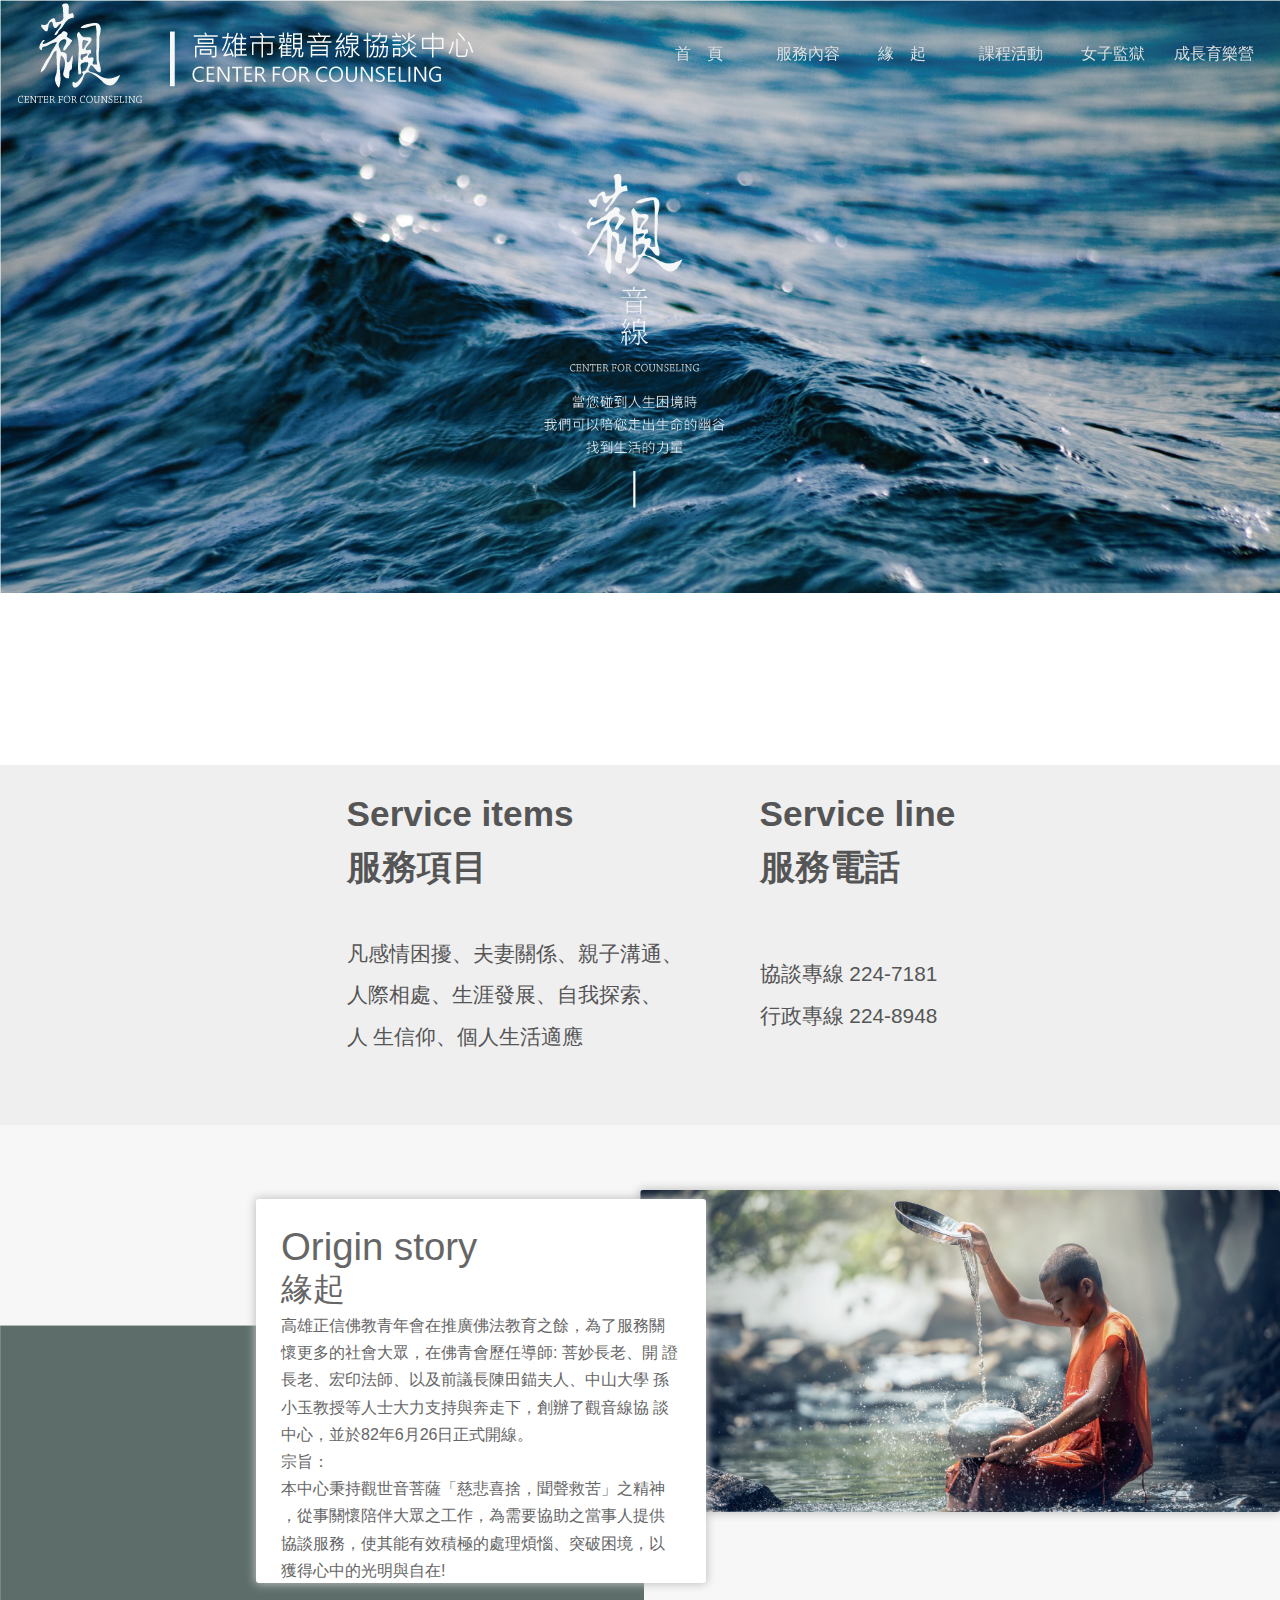
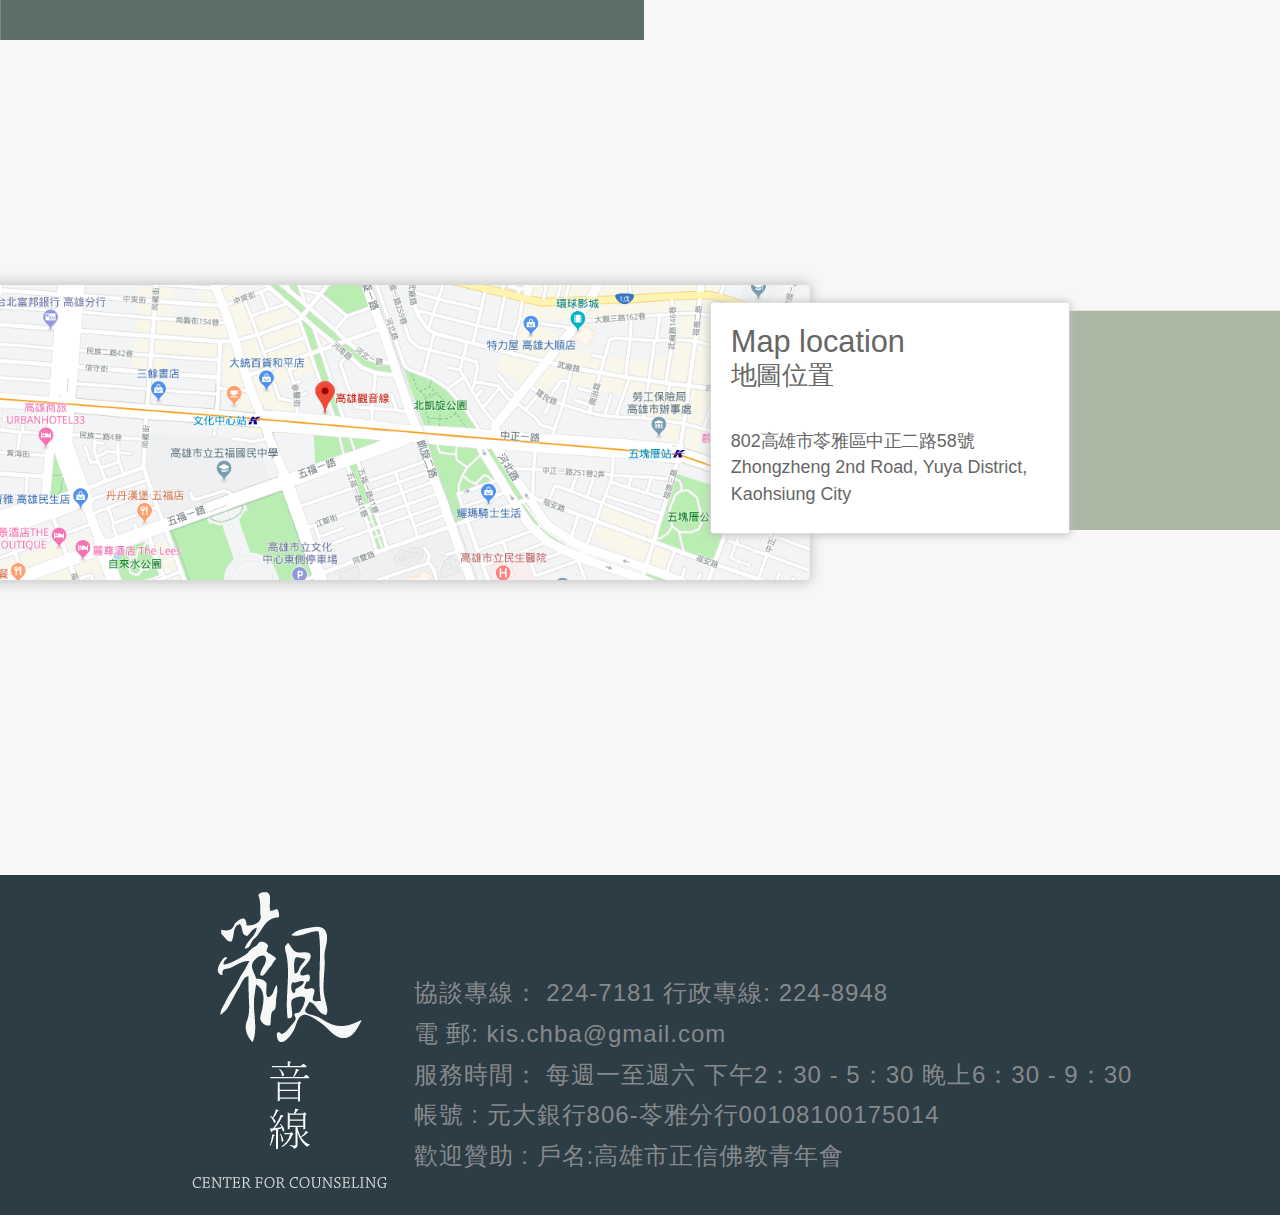
==== commit bfee95d5: "Revise 1600" ====
--- a/index.html
+++ b/index.html
@@ -283,6 +283,7 @@
       color: #a9a9a9b8;
       line-height: 1.7em;
       letter-spacing: 1px;
+      min-height: 340px;
       background: #2d3d46;
     }
 
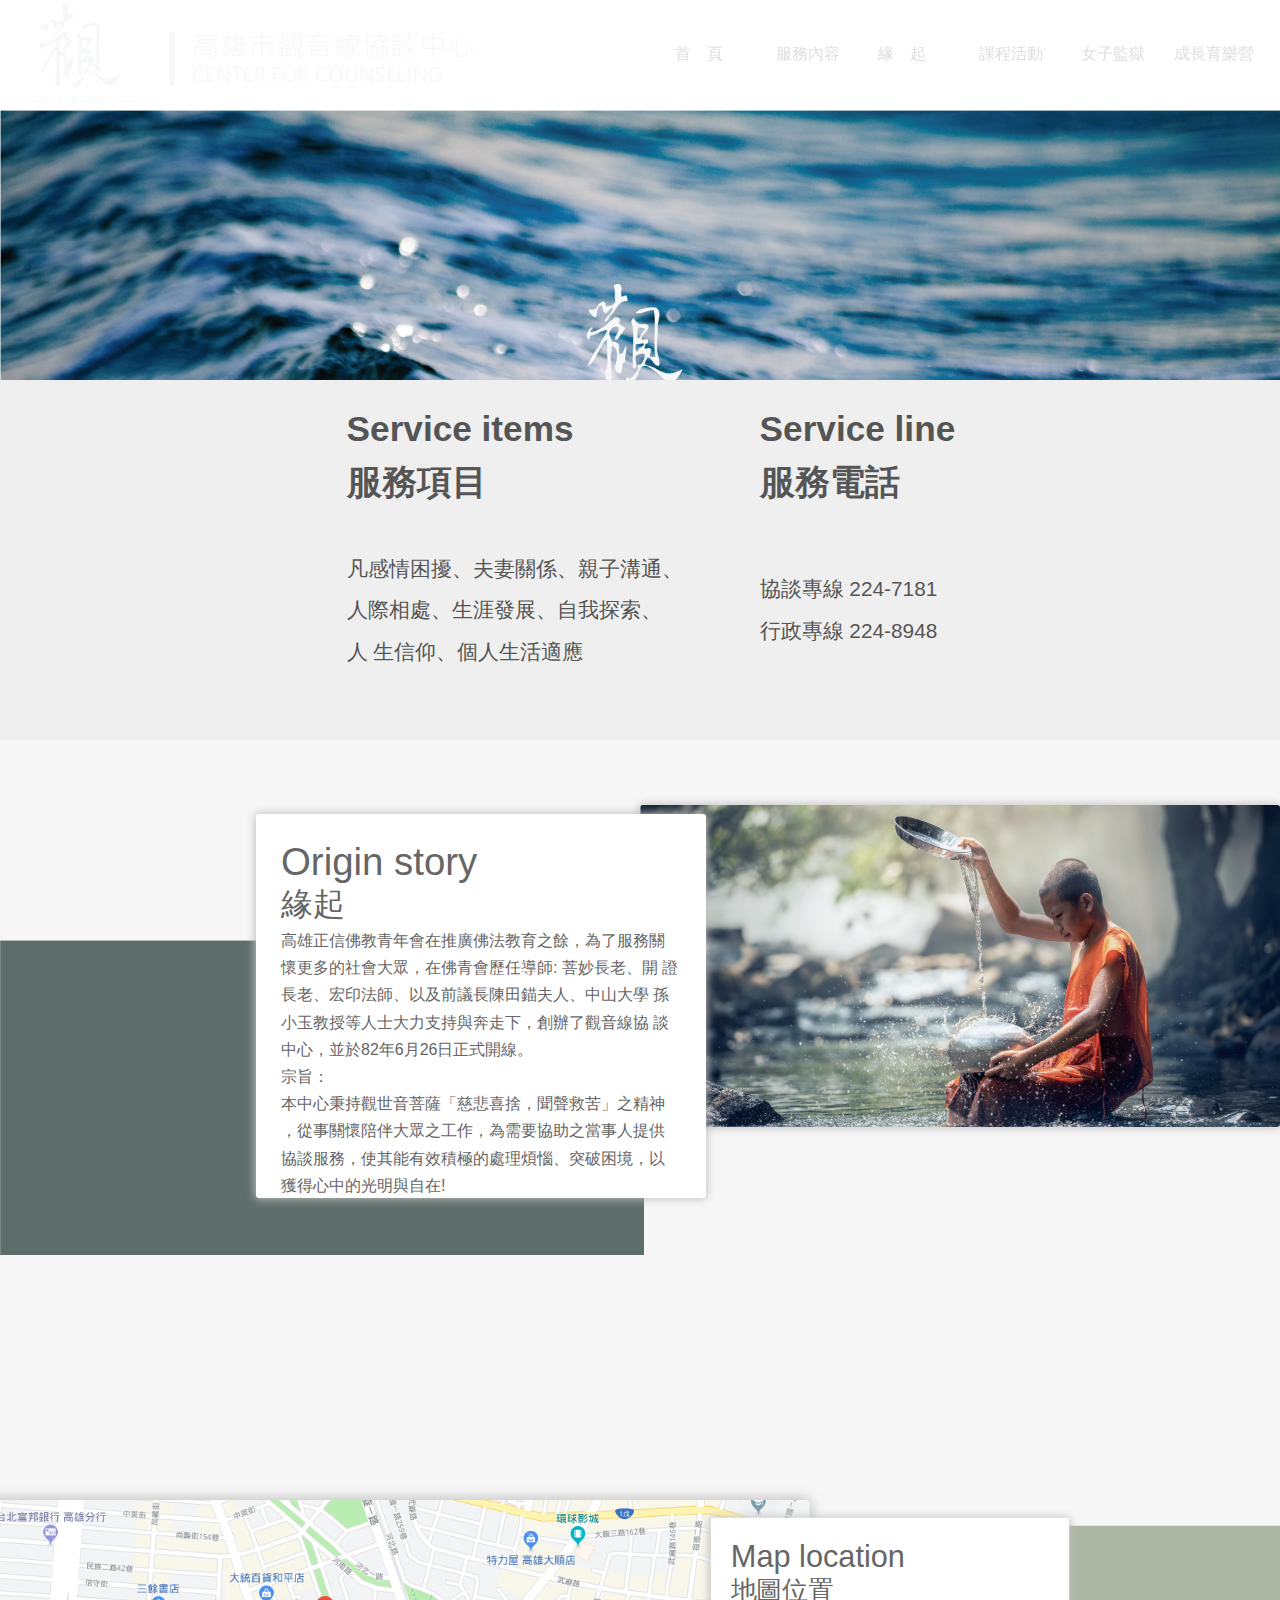
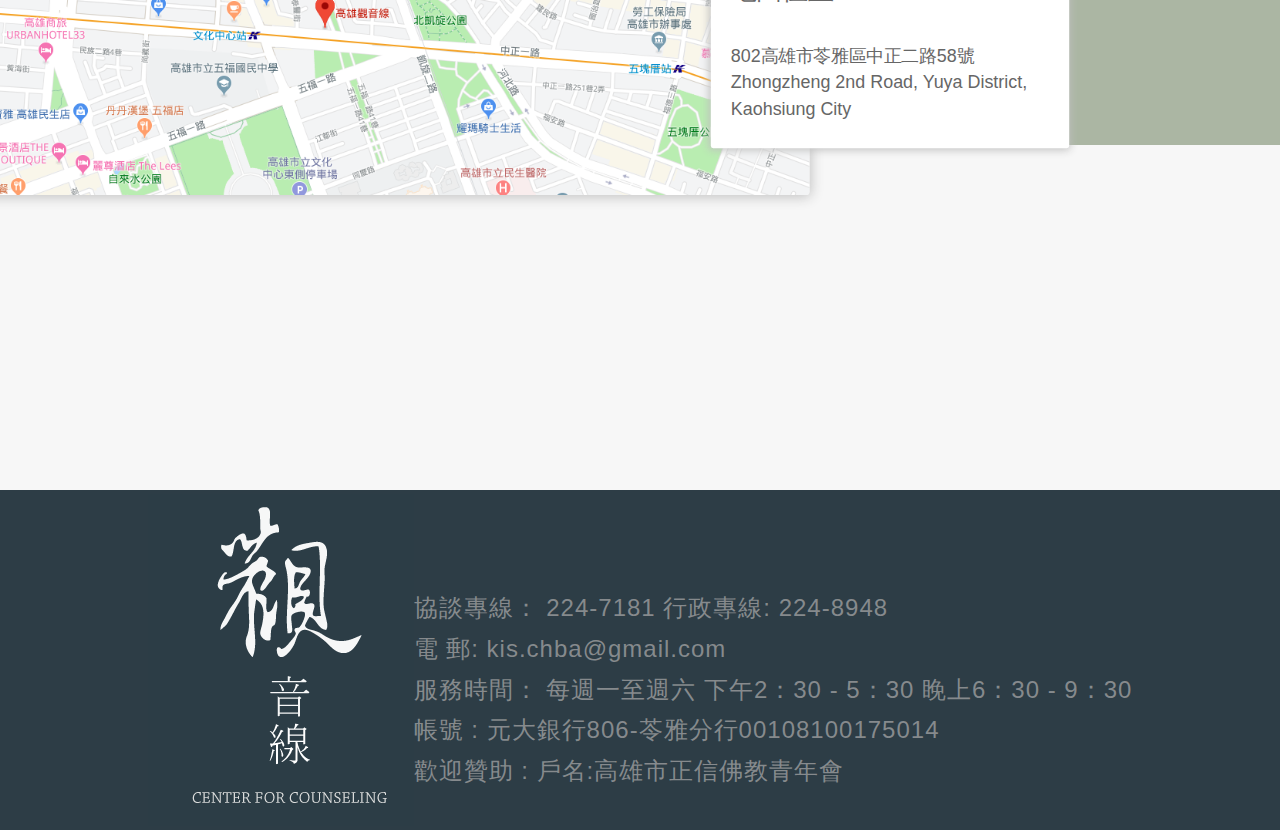
==== commit 5f4be660: "Revise 1600" ====
--- a/index.html
+++ b/index.html
@@ -297,6 +297,10 @@
     }
     /* body */
     @media only screen and (max-width: 1600px) {
+      .section-1 {
+        height: 30vh;    margin-top: 110px;
+      }
+      
       .p2 h2{
         height: 100px;
       }
